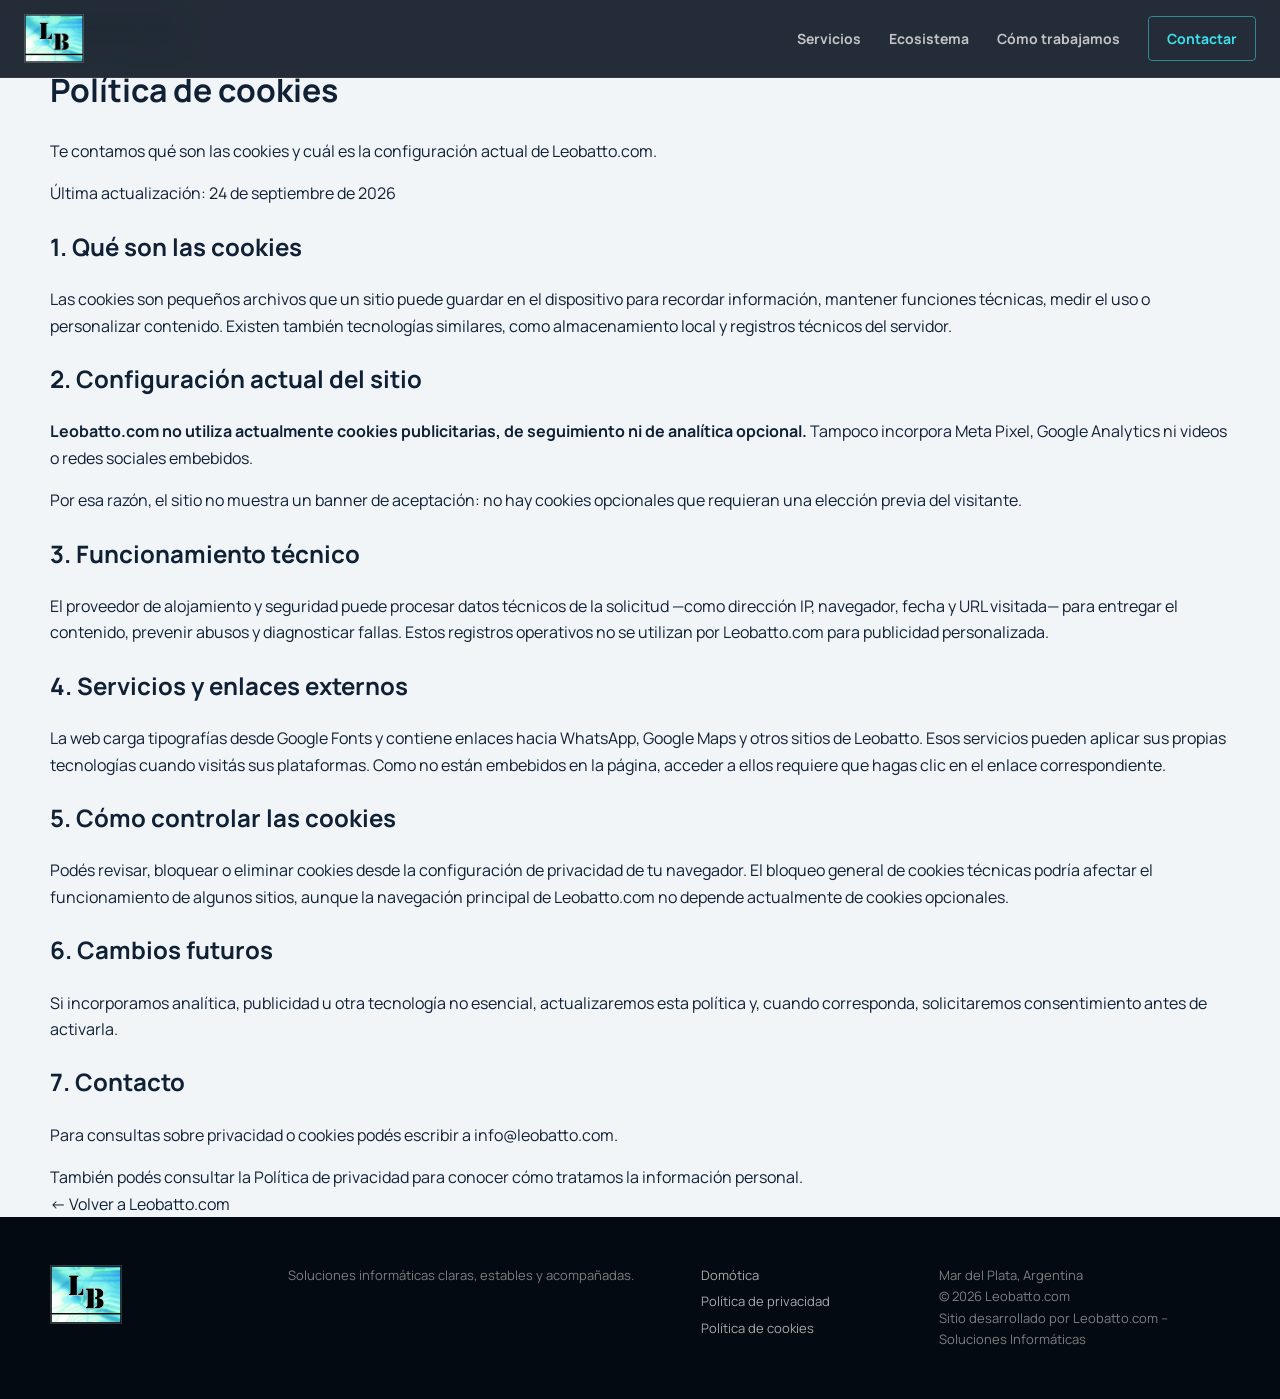
==== cookies/index.html @ 0d08f442 "Add cookie policy" ====
<!DOCTYPE html>
<html lang="es-AR">
<head>
  <meta charset="utf-8">
  <meta name="viewport" content="width=device-width, initial-scale=1">
  <title>Política de cookies | Leobatto.com</title>
  <meta name="description" content="Política de cookies y tecnologías similares de Leobatto.com – Soluciones Informáticas.">
  <meta name="robots" content="index, follow">
  <meta name="theme-color" content="#07111f">
  <link rel="canonical" href="https://leobatto.com/cookies/">
  <meta property="og:locale" content="es_AR">
  <meta property="og:type" content="website">
  <meta property="og:site_name" content="Leobatto.com">
  <meta property="og:title" content="Política de cookies | Leobatto.com">
  <meta property="og:description" content="Información sobre las cookies y tecnologías utilizadas en Leobatto.com.">
  <meta property="og:url" content="https://leobatto.com/cookies/">
  <link rel="icon" type="image/jpeg" href="/assets/logo-leobatto.jpg">
  <link rel="preconnect" href="https://fonts.googleapis.com">
  <link rel="preconnect" href="https://fonts.gstatic.com" crossorigin>
  <link href="https://fonts.googleapis.com/css2?family=Manrope:wght@400;500;600;700;800&family=Space+Grotesk:wght@500;600;700&display=swap" rel="stylesheet">
  <link rel="stylesheet" href="/assets/styles.css">
</head>
<body>
  <a class="skip-link" href="#contenido">Saltar al contenido</a>
  <header class="site-header">
    <a class="brand" href="/" aria-label="Leobatto.com, inicio"><img src="/assets/logo-leobatto.jpg" width="516" height="421" alt="Leobatto"></a>
    <button class="menu-button" type="button" aria-expanded="false" aria-controls="nav"><span></span><span></span><span></span><span class="sr-only">Abrir menú</span></button>
    <nav id="nav" aria-label="Navegación principal">
      <a href="/#servicios">Servicios</a>
      <a href="/#ecosistema">Ecosistema</a>
      <a href="/#metodo">Cómo trabajamos</a>
      <a class="nav-contact" href="/#contacto">Contactar</a>
    </nav>
  </header>

  <main id="contenido" class="legal-main">
    <div class="container legal-shell">
      <p class="legal-kicker">Información legal</p>
      <h1>Política de cookies</h1>
      <p class="legal-intro">Te contamos qué son las cookies y cuál es la configuración actual de Leobatto.com.</p>
      <span class="legal-updated">Última actualización: 24 de septiembre de 2026</span>

      <article class="legal-content">
        <h2>1. Qué son las cookies</h2>
        <p>Las cookies son pequeños archivos que un sitio puede guardar en el dispositivo para recordar información, mantener funciones técnicas, medir el uso o personalizar contenido. Existen también tecnologías similares, como almacenamiento local y registros técnicos del servidor.</p>

        <h2>2. Configuración actual del sitio</h2>
        <p><strong>Leobatto.com no utiliza actualmente cookies publicitarias, de seguimiento ni de analítica opcional.</strong> Tampoco incorpora Meta Pixel, Google Analytics ni videos o redes sociales embebidos.</p>
        <p>Por esa razón, el sitio no muestra un banner de aceptación: no hay cookies opcionales que requieran una elección previa del visitante.</p>

        <h2>3. Funcionamiento técnico</h2>
        <p>El proveedor de alojamiento y seguridad puede procesar datos técnicos de la solicitud —como dirección IP, navegador, fecha y URL visitada— para entregar el contenido, prevenir abusos y diagnosticar fallas. Estos registros operativos no se utilizan por Leobatto.com para publicidad personalizada.</p>

        <h2>4. Servicios y enlaces externos</h2>
        <p>La web carga tipografías desde Google Fonts y contiene enlaces hacia WhatsApp, Google Maps y otros sitios de Leobatto. Esos servicios pueden aplicar sus propias tecnologías cuando visitás sus plataformas. Como no están embebidos en la página, acceder a ellos requiere que hagas clic en el enlace correspondiente.</p>

        <h2>5. Cómo controlar las cookies</h2>
        <p>Podés revisar, bloquear o eliminar cookies desde la configuración de privacidad de tu navegador. El bloqueo general de cookies técnicas podría afectar el funcionamiento de algunos sitios, aunque la navegación principal de Leobatto.com no depende actualmente de cookies opcionales.</p>

        <h2>6. Cambios futuros</h2>
        <p>Si incorporamos analítica, publicidad u otra tecnología no esencial, actualizaremos esta política y, cuando corresponda, solicitaremos consentimiento antes de activarla.</p>

        <h2>7. Contacto</h2>
        <p>Para consultas sobre privacidad o cookies podés escribir a <a href="mailto:info@leobatto.com">info@leobatto.com</a>.</p>

        <div class="legal-note">También podés consultar la <a href="/privacidad/">Política de privacidad</a> para conocer cómo tratamos la información personal.</div>
      </article>
      <a class="legal-back" href="/">← Volver a Leobatto.com</a>
    </div>
  </main>

  <footer><div class="container footer-grid"><a class="brand" href="/"><img src="/assets/logo-leobatto.jpg" width="516" height="421" alt="Leobatto"></a><p>Soluciones informáticas claras, estables y acompañadas.</p><div><a href="https://domotica.leobatto.com/">Domótica</a><a href="/privacidad/">Política de privacidad</a><a href="/cookies/" aria-current="page">Política de cookies</a></div><p>Mar del Plata, Argentina<br>© <span id="year"></span> Leobatto.com<br><a class="footer-credit" href="https://leobatto.com/">Sitio desarrollado por Leobatto.com – Soluciones Informáticas</a></p></div></footer>
  <script src="/assets/app.js" defer></script>
</body>
</html>
---- assets/styles.css ----
:root{--navy:#06101d;--navy-2:#0a1929;--ink:#102136;--blue:#178ee7;--cyan:#3ee0ef;--mint:#76efc5;--paper:#f1f5f7;--white:#f8fbfd;--muted:#627386;--line:#d6e1e8;--font:'Manrope',sans-serif;--display:'Space Grotesk',sans-serif;--shadow:0 24px 70px rgba(7,25,42,.14)}
*{box-sizing:border-box}html{scroll-behavior:smooth;scroll-padding-top:82px}body{margin:0;font:16px/1.65 var(--font);color:var(--ink);background:var(--paper);overflow-x:hidden}img{display:block;max-width:100%}a{color:inherit;text-decoration:none}button{font:inherit}.container{width:min(1180px,calc(100% - 48px));margin-inline:auto}.sr-only{position:absolute;width:1px;height:1px;margin:-1px;overflow:hidden;clip:rect(0,0,0,0);white-space:nowrap}.skip-link{position:fixed;top:-80px;left:16px;z-index:999;background:#fff;color:#000;padding:10px 16px}.skip-link:focus{top:12px}
.site-header{height:78px;position:fixed;z-index:100;inset:0 0 auto;display:flex;align-items:center;justify-content:space-between;padding:0 max(24px,calc((100vw - 1320px)/2));background:rgba(6,16,29,.88);backdrop-filter:blur(18px);border-bottom:1px solid rgba(255,255,255,.08);color:#fff}.brand img{width:60px;height:auto;border:1px solid rgba(255,255,255,.18)}.site-header nav{display:flex;gap:28px;align-items:center;font-size:14px;font-weight:700}.site-header nav>a:not(.nav-contact){color:rgba(255,255,255,.72)}.site-header nav>a:hover{color:#fff}.nav-contact{padding:10px 18px;border:1px solid rgba(62,224,239,.5);border-radius:4px;color:var(--cyan)}.menu-button{display:none;background:none;border:0;padding:8px}.menu-button>span:not(.sr-only){display:block;width:24px;height:2px;background:#fff;margin:5px}
.hero{min-height:800px;height:100svh;display:flex;align-items:center;position:relative;overflow:hidden;background:radial-gradient(circle at 75% 45%,rgba(23,142,231,.22),transparent 26%),linear-gradient(135deg,#071321,#030a12);color:#fff}.hero-grid{position:absolute;inset:0;opacity:.16;background-image:linear-gradient(rgba(62,224,239,.2) 1px,transparent 1px),linear-gradient(90deg,rgba(62,224,239,.2) 1px,transparent 1px);background-size:70px 70px;mask-image:linear-gradient(90deg,#000,rgba(0,0,0,.2))}.signal{position:absolute;border:1px solid rgba(62,224,239,.26);border-radius:50%}.signal:before,.signal:after{content:'';position:absolute;inset:14%;border:inherit;border-radius:inherit}.signal:after{inset:30%}.signal-one{width:620px;height:620px;right:-250px;top:40px}.signal-two{width:240px;height:240px;right:18%;bottom:-90px}.hero-layout{position:relative;display:block;padding-top:70px}.hero-copy{max-width:980px}.eyebrow{font-size:12px;font-weight:800;letter-spacing:.18em;color:var(--cyan);text-transform:uppercase;margin:0 0 20px}.eyebrow>span{display:inline-block;width:28px;height:1px;background:currentColor;vertical-align:middle;margin-right:10px}.eyebrow.dark{color:#087db9}.hero h1{font:600 clamp(3.7rem,7vw,6.6rem)/.94 var(--display);letter-spacing:-.06em;margin:0;max-width:850px}.hero h1 em{font-style:normal;color:var(--cyan)}.hero-copy>p:not(.eyebrow){max-width:680px;color:rgba(255,255,255,.7);font-size:20px;margin:28px 0}.hero-actions{display:flex;gap:12px;flex-wrap:wrap}.button{display:inline-flex;align-items:center;justify-content:center;gap:26px;padding:15px 22px;border-radius:5px;font-weight:800}.button.primary{background:var(--blue);box-shadow:0 14px 35px rgba(23,142,231,.25)}.button.secondary{border:1px solid rgba(255,255,255,.28);background:rgba(255,255,255,.04)}.hero-trust{display:flex;gap:24px;flex-wrap:wrap;margin-top:42px;color:rgba(255,255,255,.64);font-size:13px}.hero-trust span:before{content:'✓';color:var(--mint);margin-right:7px}
.section{padding:112px 0}.section-heading{display:grid;grid-template-columns:1.2fr .8fr;gap:80px;align-items:end;margin-bottom:54px}.section-heading .eyebrow{grid-column:1/-1;margin-bottom:-56px}.section-heading h2,.method h2,.contact h2{font:600 clamp(2.5rem,5vw,4.6rem)/1.04 var(--display);letter-spacing:-.05em;margin:0}.section-heading>p:last-child{color:var(--muted);font-size:18px;margin:0}.service-grid{display:grid;grid-template-columns:repeat(3,1fr);gap:14px}.service-card{background:#fff;border:1px solid var(--line);padding:32px;min-height:360px;position:relative;transition:.25s}.service-card:hover{transform:translateY(-4px);box-shadow:var(--shadow);border-color:#a9cfe2}.service-card.featured{background:var(--navy);color:#fff;border-color:var(--navy)}.service-card>span{font:600 12px var(--display);color:#0e88c7}.featured>span{color:var(--cyan)}.service-card h3{font:600 27px var(--display);margin:40px 0 14px}.service-card p{color:var(--muted)}.featured p{color:rgba(255,255,255,.62)}.service-card ul{list-style:none;padding:0;margin:25px 0 0}.service-card li{padding:8px 0;border-top:1px solid var(--line);font-size:14px}.featured li{border-color:rgba(255,255,255,.1)}.service-card li:before{content:'—';color:#1390d0;margin-right:8px}
.ecosystem{background:var(--navy);color:#fff}.section-heading.light>p:last-child{color:rgba(255,255,255,.6)}.ecosystem-grid{display:grid;grid-template-columns:1fr;gap:18px;max-width:780px;margin:0 auto}.ecosystem-card{min-height:420px;padding:44px;position:relative;overflow:hidden;border:1px solid rgba(255,255,255,.12);display:flex;flex-direction:column;justify-content:flex-end}.ecosystem-card:before{content:'';position:absolute;width:360px;height:360px;border:1px solid rgba(62,224,239,.2);border-radius:50%;right:-140px;top:-160px;box-shadow:0 0 80px rgba(62,224,239,.08)}.ecosystem-card.smart{background:linear-gradient(145deg,#0e2941,#07111f)}.ecosystem-card.repair{background:linear-gradient(145deg,#132737,#090f17)}.ecosystem-tag{font-size:11px;font-weight:800;letter-spacing:.16em;color:var(--cyan)}.ecosystem-card h3{font:600 36px/1.1 var(--display);letter-spacing:-.035em;max-width:500px;margin:16px 0}.ecosystem-card p{color:rgba(255,255,255,.62);max-width:520px}.ecosystem-card strong{margin-top:20px;color:var(--cyan)}
.method{background:#fff}.method-layout{display:grid;grid-template-columns:.85fr 1.15fr;gap:100px}.method-layout>div>p:last-child{color:var(--muted);font-size:18px}.steps{list-style:none;margin:0;padding:0;border-top:1px solid var(--line)}.steps li{display:grid;grid-template-columns:55px 1fr;gap:24px;padding:24px 0;border-bottom:1px solid var(--line)}.steps>li>span{font:600 12px var(--display);color:#0d86c5;padding-top:5px}.steps h3{font:600 23px var(--display);margin:0 0 5px}.steps p{margin:0;color:var(--muted)}
.contact{padding:100px 0;background:#0b263b;color:#fff}.contact-layout{display:grid;grid-template-columns:1fr 1fr;gap:100px;align-items:center}.contact-layout>div:first-child>p:last-child{color:rgba(255,255,255,.65);font-size:18px}.contact-actions{border-top:1px solid rgba(255,255,255,.16)}.contact-link{display:grid;grid-template-columns:1fr auto;gap:4px;padding:24px 0;border-bottom:1px solid rgba(255,255,255,.16);position:relative}.contact-link small{grid-column:1;font-size:10px;letter-spacing:.15em;color:var(--cyan)}.contact-link strong{font:600 23px var(--display)}.contact-link>span{grid-row:1/3;grid-column:2;align-self:center;font-size:24px;color:var(--cyan)}
footer{padding:48px 0;background:#030a11;color:#fff}.footer-grid{display:grid;grid-template-columns:.7fr 1.3fr .7fr 1fr;gap:35px;align-items:start}.footer-grid .brand img{width:72px}.footer-grid p{margin:0;color:rgba(255,255,255,.48);font-size:13px}.footer-grid>div{display:flex;flex-direction:column;gap:5px;color:rgba(255,255,255,.65);font-size:13px}
@media(max-width:980px){.site-header nav{display:none;position:absolute;top:78px;left:16px;right:16px;padding:20px;flex-direction:column;align-items:stretch;background:rgba(6,16,29,.98);border:1px solid rgba(255,255,255,.1)}.site-header nav.open{display:flex}.menu-button{display:block}.hero{height:auto;min-height:900px}.hero-layout,.section-heading,.method-layout,.contact-layout{grid-template-columns:1fr;gap:46px}.hero-layout{padding:150px 0 90px}.section-heading .eyebrow{grid-column:auto;margin-bottom:-22px}.service-grid{grid-template-columns:1fr 1fr}.footer-grid{grid-template-columns:1fr 1fr}}
@media(max-width:680px){.container{width:min(100% - 32px,1180px)}.site-header{height:68px;padding:0 16px}.site-header nav{top:68px}.brand img{width:52px}.hero-layout{padding:120px 0 70px}.hero h1{font-size:3.2rem}.hero-copy>p:not(.eyebrow){font-size:17px}.button{width:100%}.hero-trust{flex-direction:column;gap:7px}.section{padding:76px 0}.service-grid,.ecosystem-grid{grid-template-columns:1fr}.service-card{min-height:auto}.ecosystem-card{min-height:390px;padding:32px}.ecosystem-card h3{font-size:30px}.contact{padding:76px 0}.contact-link strong{font-size:18px}.footer-grid{grid-template-columns:1fr}}
@media(prefers-reduced-motion:reduce){html{scroll-behavior:auto}*,*:before,*:after{transition:none!important}}
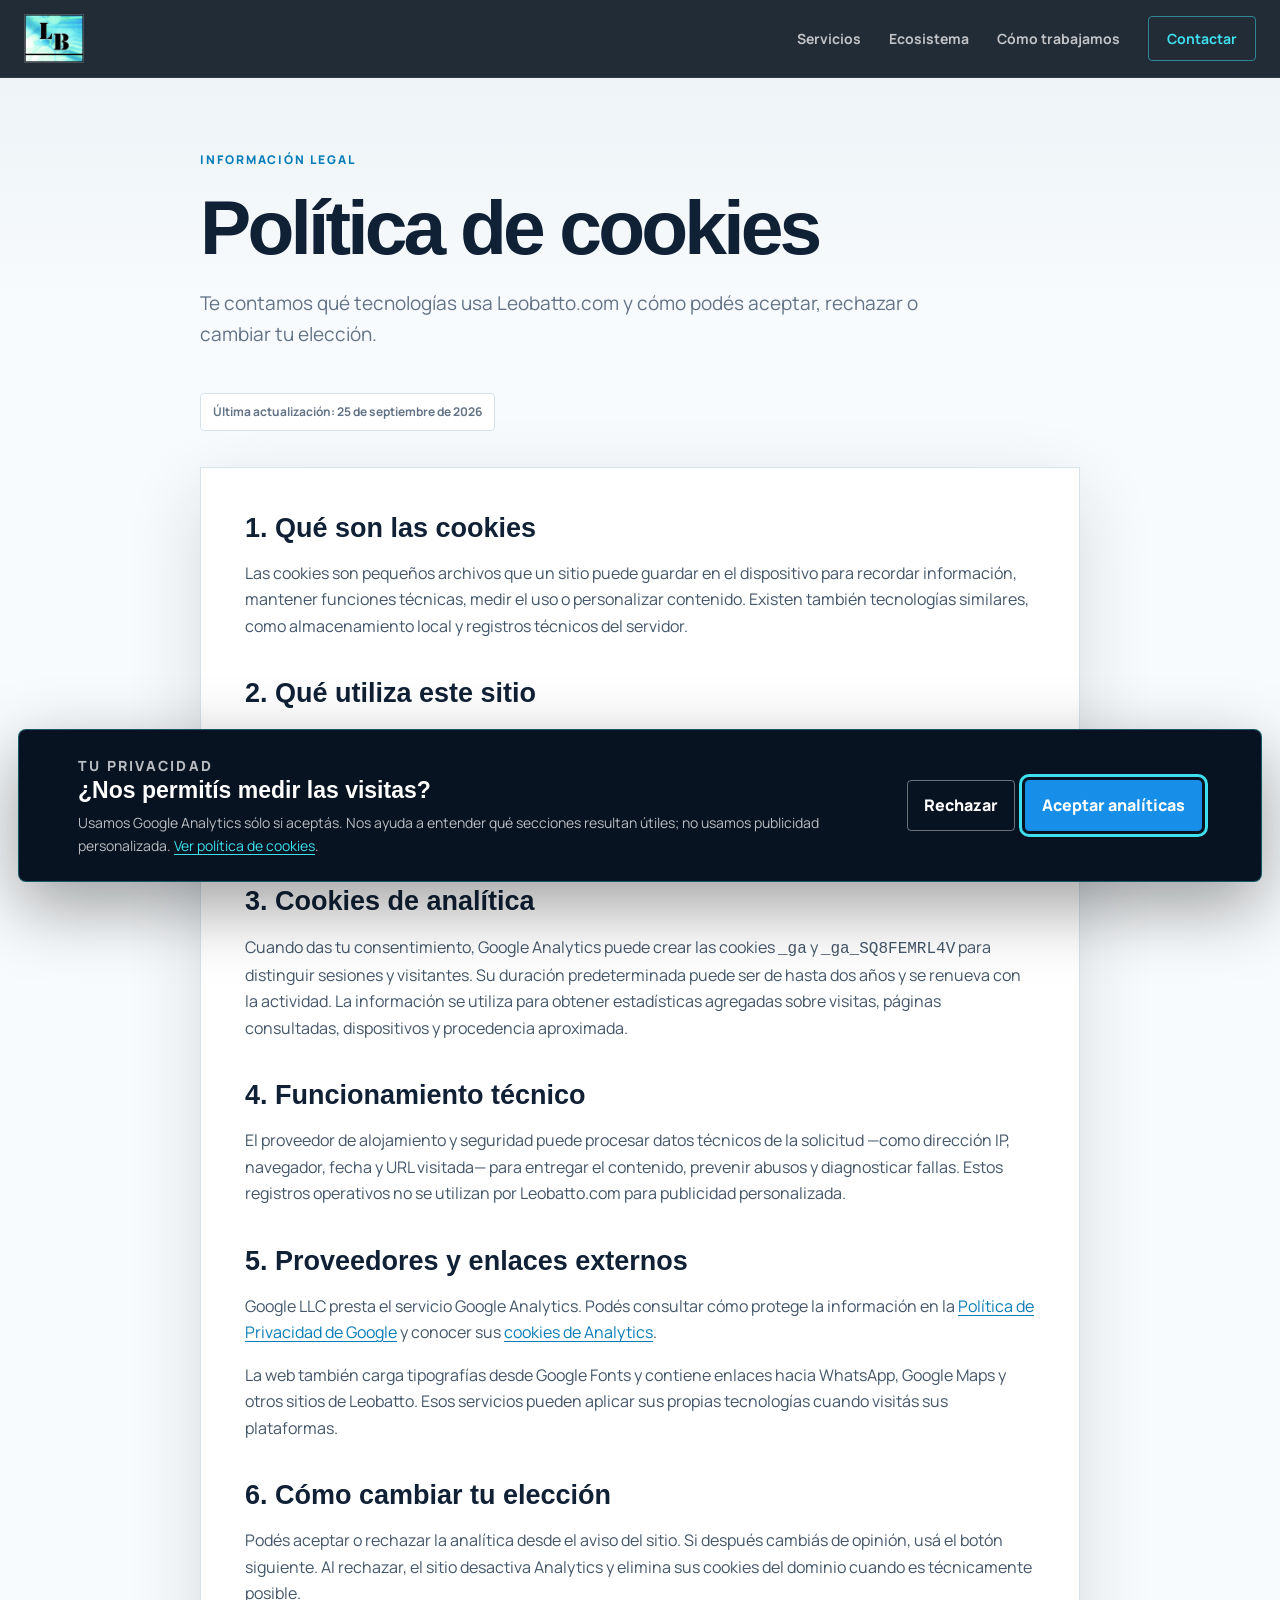
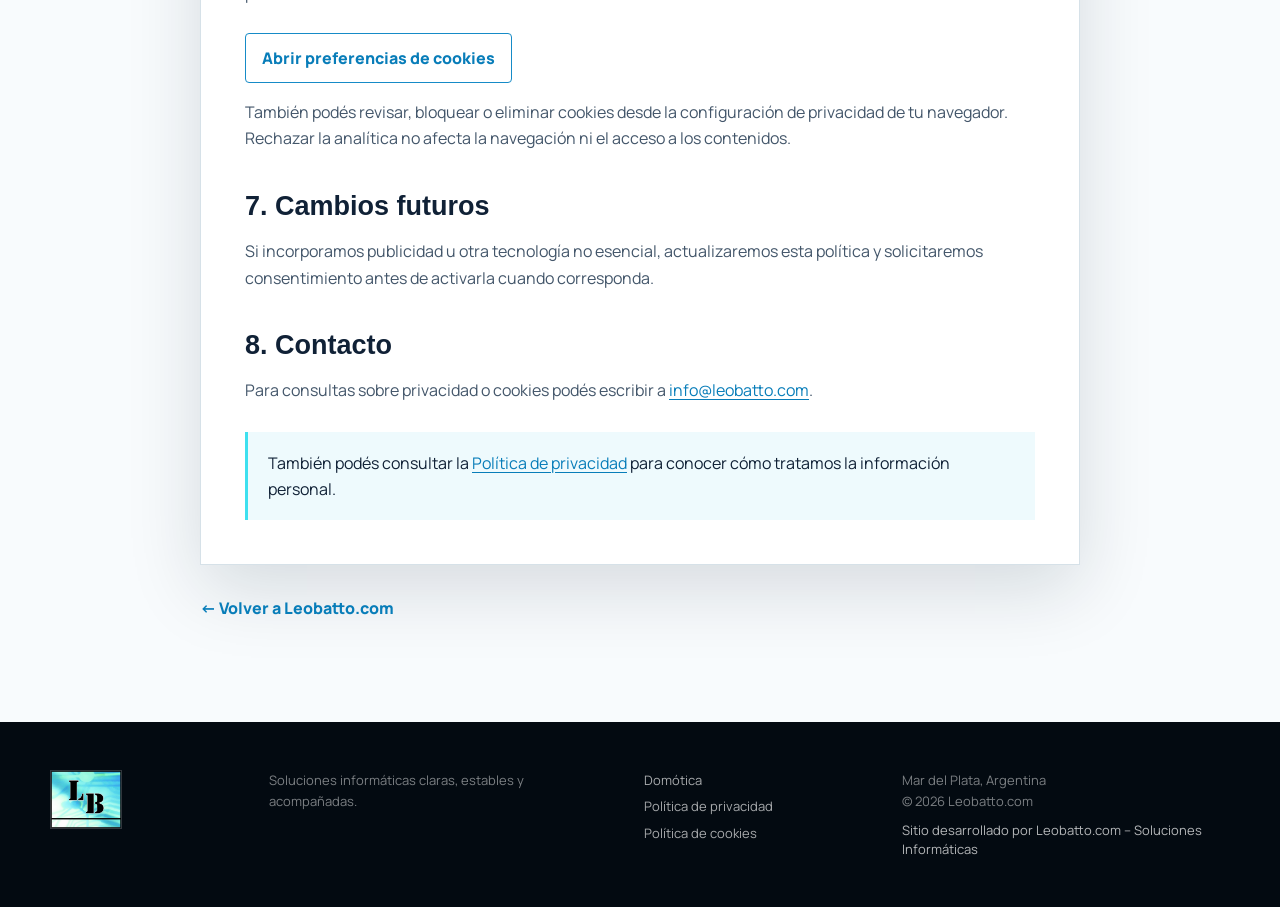
==== commit 6357c82f: "Add consent-based Google Analytics" ====
--- a/cookies/index.html
+++ b/cookies/index.html
@@ -37,30 +37,36 @@
     <div class="container legal-shell">
       <p class="legal-kicker">Información legal</p>
       <h1>Política de cookies</h1>
-      <p class="legal-intro">Te contamos qué son las cookies y cuál es la configuración actual de Leobatto.com.</p>
-      <span class="legal-updated">Última actualización: 24 de septiembre de 2026</span>
+      <p class="legal-intro">Te contamos qué tecnologías usa Leobatto.com y cómo podés aceptar, rechazar o cambiar tu elección.</p>
+      <span class="legal-updated">Última actualización: 25 de septiembre de 2026</span>
 
       <article class="legal-content">
         <h2>1. Qué son las cookies</h2>
         <p>Las cookies son pequeños archivos que un sitio puede guardar en el dispositivo para recordar información, mantener funciones técnicas, medir el uso o personalizar contenido. Existen también tecnologías similares, como almacenamiento local y registros técnicos del servidor.</p>
 
-        <h2>2. Configuración actual del sitio</h2>
-        <p><strong>Leobatto.com no utiliza actualmente cookies publicitarias, de seguimiento ni de analítica opcional.</strong> Tampoco incorpora Meta Pixel, Google Analytics ni videos o redes sociales embebidos.</p>
-        <p>Por esa razón, el sitio no muestra un banner de aceptación: no hay cookies opcionales que requieran una elección previa del visitante.</p>
+        <h2>2. Qué utiliza este sitio</h2>
+        <p>Leobatto.com utiliza almacenamiento local estrictamente necesario para recordar si aceptaste o rechazaste la medición. Además, ofrece <strong>Google Analytics 4</strong> como herramienta de analítica opcional. Google Analytics no se carga ni crea sus cookies hasta que elegís “Aceptar analíticas”.</p>
+        <p>No utilizamos Meta Pixel ni cookies de publicidad personalizada.</p>
 
-        <h2>3. Funcionamiento técnico</h2>
+        <h2>3. Cookies de analítica</h2>
+        <p>Cuando das tu consentimiento, Google Analytics puede crear las cookies <code>_ga</code> y <code>_ga_SQ8FEMRL4V</code> para distinguir sesiones y visitantes. Su duración predeterminada puede ser de hasta dos años y se renueva con la actividad. La información se utiliza para obtener estadísticas agregadas sobre visitas, páginas consultadas, dispositivos y procedencia aproximada.</p>
+
+        <h2>4. Funcionamiento técnico</h2>
         <p>El proveedor de alojamiento y seguridad puede procesar datos técnicos de la solicitud —como dirección IP, navegador, fecha y URL visitada— para entregar el contenido, prevenir abusos y diagnosticar fallas. Estos registros operativos no se utilizan por Leobatto.com para publicidad personalizada.</p>
 
-        <h2>4. Servicios y enlaces externos</h2>
-        <p>La web carga tipografías desde Google Fonts y contiene enlaces hacia WhatsApp, Google Maps y otros sitios de Leobatto. Esos servicios pueden aplicar sus propias tecnologías cuando visitás sus plataformas. Como no están embebidos en la página, acceder a ellos requiere que hagas clic en el enlace correspondiente.</p>
+        <h2>5. Proveedores y enlaces externos</h2>
+        <p>Google LLC presta el servicio Google Analytics. Podés consultar cómo protege la información en la <a href="https://policies.google.com/privacy?hl=es" target="_blank" rel="noopener noreferrer">Política de Privacidad de Google</a> y conocer sus <a href="https://support.google.com/analytics/answer/11397207?hl=es" target="_blank" rel="noopener noreferrer">cookies de Analytics</a>.</p>
+        <p>La web también carga tipografías desde Google Fonts y contiene enlaces hacia WhatsApp, Google Maps y otros sitios de Leobatto. Esos servicios pueden aplicar sus propias tecnologías cuando visitás sus plataformas.</p>
 
-        <h2>5. Cómo controlar las cookies</h2>
-        <p>Podés revisar, bloquear o eliminar cookies desde la configuración de privacidad de tu navegador. El bloqueo general de cookies técnicas podría afectar el funcionamiento de algunos sitios, aunque la navegación principal de Leobatto.com no depende actualmente de cookies opcionales.</p>
+        <h2>6. Cómo cambiar tu elección</h2>
+        <p>Podés aceptar o rechazar la analítica desde el aviso del sitio. Si después cambiás de opinión, usá el botón siguiente. Al rechazar, el sitio desactiva Analytics y elimina sus cookies del dominio cuando es técnicamente posible.</p>
+        <button class="cookie-preferences" type="button" data-open-cookie-preferences>Abrir preferencias de cookies</button>
+        <p>También podés revisar, bloquear o eliminar cookies desde la configuración de privacidad de tu navegador. Rechazar la analítica no afecta la navegación ni el acceso a los contenidos.</p>
 
-        <h2>6. Cambios futuros</h2>
-        <p>Si incorporamos analítica, publicidad u otra tecnología no esencial, actualizaremos esta política y, cuando corresponda, solicitaremos consentimiento antes de activarla.</p>
+        <h2>7. Cambios futuros</h2>
+        <p>Si incorporamos publicidad u otra tecnología no esencial, actualizaremos esta política y solicitaremos consentimiento antes de activarla cuando corresponda.</p>
 
-        <h2>7. Contacto</h2>
+        <h2>8. Contacto</h2>
         <p>Para consultas sobre privacidad o cookies podés escribir a <a href="mailto:info@leobatto.com">info@leobatto.com</a>.</p>
 
         <div class="legal-note">También podés consultar la <a href="/privacidad/">Política de privacidad</a> para conocer cómo tratamos la información personal.</div>
--- a/assets/styles.css
+++ b/assets/styles.css
@@ -6,7 +6,9 @@
 .ecosystem{background:var(--navy);color:#fff}.section-heading.light>p:last-child{color:rgba(255,255,255,.6)}.ecosystem-grid{display:grid;grid-template-columns:1fr;gap:18px;max-width:780px;margin:0 auto}.ecosystem-card{min-height:420px;padding:44px;position:relative;overflow:hidden;border:1px solid rgba(255,255,255,.12);display:flex;flex-direction:column;justify-content:flex-end}.ecosystem-card:before{content:'';position:absolute;width:360px;height:360px;border:1px solid rgba(62,224,239,.2);border-radius:50%;right:-140px;top:-160px;box-shadow:0 0 80px rgba(62,224,239,.08)}.ecosystem-card.smart{background:linear-gradient(145deg,#0e2941,#07111f)}.ecosystem-card.repair{background:linear-gradient(145deg,#132737,#090f17)}.ecosystem-tag{font-size:11px;font-weight:800;letter-spacing:.16em;color:var(--cyan)}.ecosystem-card h3{font:600 36px/1.1 var(--display);letter-spacing:-.035em;max-width:500px;margin:16px 0}.ecosystem-card p{color:rgba(255,255,255,.62);max-width:520px}.ecosystem-card strong{margin-top:20px;color:var(--cyan)}
 .method{background:#fff}.method-layout{display:grid;grid-template-columns:.85fr 1.15fr;gap:100px}.method-layout>div>p:last-child{color:var(--muted);font-size:18px}.steps{list-style:none;margin:0;padding:0;border-top:1px solid var(--line)}.steps li{display:grid;grid-template-columns:55px 1fr;gap:24px;padding:24px 0;border-bottom:1px solid var(--line)}.steps>li>span{font:600 12px var(--display);color:#0d86c5;padding-top:5px}.steps h3{font:600 23px var(--display);margin:0 0 5px}.steps p{margin:0;color:var(--muted)}
 .contact{padding:100px 0;background:#0b263b;color:#fff}.contact-layout{display:grid;grid-template-columns:1fr 1fr;gap:100px;align-items:center}.contact-layout>div:first-child>p:last-child{color:rgba(255,255,255,.65);font-size:18px}.contact-actions{border-top:1px solid rgba(255,255,255,.16)}.contact-link{display:grid;grid-template-columns:1fr auto;gap:4px;padding:24px 0;border-bottom:1px solid rgba(255,255,255,.16);position:relative}.contact-link small{grid-column:1;font-size:10px;letter-spacing:.15em;color:var(--cyan)}.contact-link strong{font:600 23px var(--display)}.contact-link>span{grid-row:1/3;grid-column:2;align-self:center;font-size:24px;color:var(--cyan)}
-footer{padding:48px 0;background:#030a11;color:#fff}.footer-grid{display:grid;grid-template-columns:.7fr 1.3fr .7fr 1fr;gap:35px;align-items:start}.footer-grid .brand img{width:72px}.footer-grid p{margin:0;color:rgba(255,255,255,.48);font-size:13px}.footer-grid>div{display:flex;flex-direction:column;gap:5px;color:rgba(255,255,255,.65);font-size:13px}
+footer{padding:48px 0;background:#030a11;color:#fff}.footer-grid{display:grid;grid-template-columns:.7fr 1.3fr .85fr 1.25fr;gap:35px;align-items:start}.footer-grid .brand img{width:72px}.footer-grid p{margin:0;color:rgba(255,255,255,.48);font-size:13px}.footer-grid>div{display:flex;flex-direction:column;gap:5px;color:rgba(255,255,255,.65);font-size:13px}.footer-grid>div a,.footer-credit{transition:color .2s}.footer-grid>div a:hover,.footer-credit:hover{color:var(--cyan)}.footer-credit{display:inline-block;margin-top:8px;color:rgba(255,255,255,.7);line-height:1.45}
+.legal-main{min-height:calc(100vh - 230px);padding:150px 0 100px;background:linear-gradient(180deg,#eaf1f5 0,#f8fbfd 320px)}.legal-shell{max-width:880px}.legal-kicker{font-size:12px;font-weight:800;letter-spacing:.16em;color:#087db9;text-transform:uppercase;margin:0 0 18px}.legal-main h1{font:600 clamp(2.8rem,6vw,4.8rem)/1.02 var(--display);letter-spacing:-.05em;margin:0 0 22px}.legal-intro{max-width:760px;font-size:19px;color:var(--muted);margin:0 0 42px}.legal-updated{display:inline-block;margin-bottom:36px;padding:8px 12px;border:1px solid var(--line);border-radius:4px;background:#fff;color:var(--muted);font-size:12px;font-weight:700}.legal-content{padding:44px;background:#fff;border:1px solid var(--line);box-shadow:var(--shadow)}.legal-content h2{font:600 27px/1.2 var(--display);margin:38px 0 12px}.legal-content h2:first-child{margin-top:0}.legal-content p,.legal-content li{color:#43566a}.legal-content ul{padding-left:22px}.legal-content a{color:#087db9;text-decoration:underline;text-underline-offset:3px}.legal-note{margin-top:28px;padding:18px 20px;border-left:3px solid var(--cyan);background:#eefafd}.legal-back{display:inline-flex;margin-top:30px;font-weight:800;color:#087db9}
+.cookie-preferences{display:inline-flex;align-items:center;justify-content:center;margin-top:10px;padding:11px 16px;border:1px solid #168bc7;border-radius:4px;background:#fff;color:#087db9;font-weight:800;cursor:pointer}.cookie-preferences:hover{background:#eefafd}.cookie-banner[hidden]{display:none}.cookie-banner{position:fixed;z-index:500;inset:auto 18px 18px;background:#071321;color:#fff;border:1px solid rgba(62,224,239,.34);border-radius:8px;box-shadow:0 24px 70px rgba(0,0,0,.38)}.cookie-banner__content{width:min(1180px,100%);margin:auto;padding:24px 28px;display:grid;grid-template-columns:1fr auto;gap:32px;align-items:center}.cookie-banner__eyebrow{margin:0 0 5px;color:var(--cyan);font-size:11px;font-weight:800;letter-spacing:.16em;text-transform:uppercase}.cookie-banner h2{margin:0 0 6px;font:600 23px/1.2 var(--display)}.cookie-banner p{margin:0;max-width:800px;color:rgba(255,255,255,.72);font-size:14px}.cookie-banner a{color:var(--cyan);text-decoration:underline;text-underline-offset:3px}.cookie-banner__actions{display:flex;gap:10px;flex-wrap:wrap;justify-content:flex-end}.cookie-choice{padding:11px 16px;border-radius:4px;font-weight:800;cursor:pointer}.cookie-choice--primary{border:1px solid var(--blue);background:var(--blue);color:#fff}.cookie-choice--secondary{border:1px solid rgba(255,255,255,.4);background:transparent;color:#fff}.cookie-choice:focus-visible,.cookie-preferences:focus-visible{outline:3px solid var(--cyan);outline-offset:3px}
 @media(max-width:980px){.site-header nav{display:none;position:absolute;top:78px;left:16px;right:16px;padding:20px;flex-direction:column;align-items:stretch;background:rgba(6,16,29,.98);border:1px solid rgba(255,255,255,.1)}.site-header nav.open{display:flex}.menu-button{display:block}.hero{height:auto;min-height:900px}.hero-layout,.section-heading,.method-layout,.contact-layout{grid-template-columns:1fr;gap:46px}.hero-layout{padding:150px 0 90px}.section-heading .eyebrow{grid-column:auto;margin-bottom:-22px}.service-grid{grid-template-columns:1fr 1fr}.footer-grid{grid-template-columns:1fr 1fr}}
-@media(max-width:680px){.container{width:min(100% - 32px,1180px)}.site-header{height:68px;padding:0 16px}.site-header nav{top:68px}.brand img{width:52px}.hero-layout{padding:120px 0 70px}.hero h1{font-size:3.2rem}.hero-copy>p:not(.eyebrow){font-size:17px}.button{width:100%}.hero-trust{flex-direction:column;gap:7px}.section{padding:76px 0}.service-grid,.ecosystem-grid{grid-template-columns:1fr}.service-card{min-height:auto}.ecosystem-card{min-height:390px;padding:32px}.ecosystem-card h3{font-size:30px}.contact{padding:76px 0}.contact-link strong{font-size:18px}.footer-grid{grid-template-columns:1fr}}
-@media(prefers-reduced-motion:reduce){html{scroll-behavior:auto}*,*:before,*:after{transition:none!important}}+@media(max-width:680px){.container{width:min(100% - 32px,1180px)}.site-header{height:68px;padding:0 16px}.site-header nav{top:68px}.brand img{width:52px}.hero-layout{padding:120px 0 70px}.hero h1{font-size:3.2rem}.hero-copy>p:not(.eyebrow){font-size:17px}.button{width:100%}.hero-trust{flex-direction:column;gap:7px}.section{padding:76px 0}.service-grid,.ecosystem-grid{grid-template-columns:1fr}.service-card{min-height:auto}.ecosystem-card{min-height:390px;padding:32px}.ecosystem-card h3{font-size:30px}.contact{padding:76px 0}.contact-link strong{font-size:18px}.footer-grid{grid-template-columns:1fr}.legal-main{padding:112px 0 70px}.legal-content{padding:26px 22px}.legal-intro{font-size:17px}.cookie-banner{inset:auto 10px 10px}.cookie-banner__content{padding:20px;grid-template-columns:1fr;gap:18px}.cookie-banner__actions{display:grid;grid-template-columns:1fr 1.35fr}.cookie-choice{padding-inline:10px}}
+@media(prefers-reduced-motion:reduce){html{scroll-behavior:auto}*,*:before,*:after{transition:none!important}}
